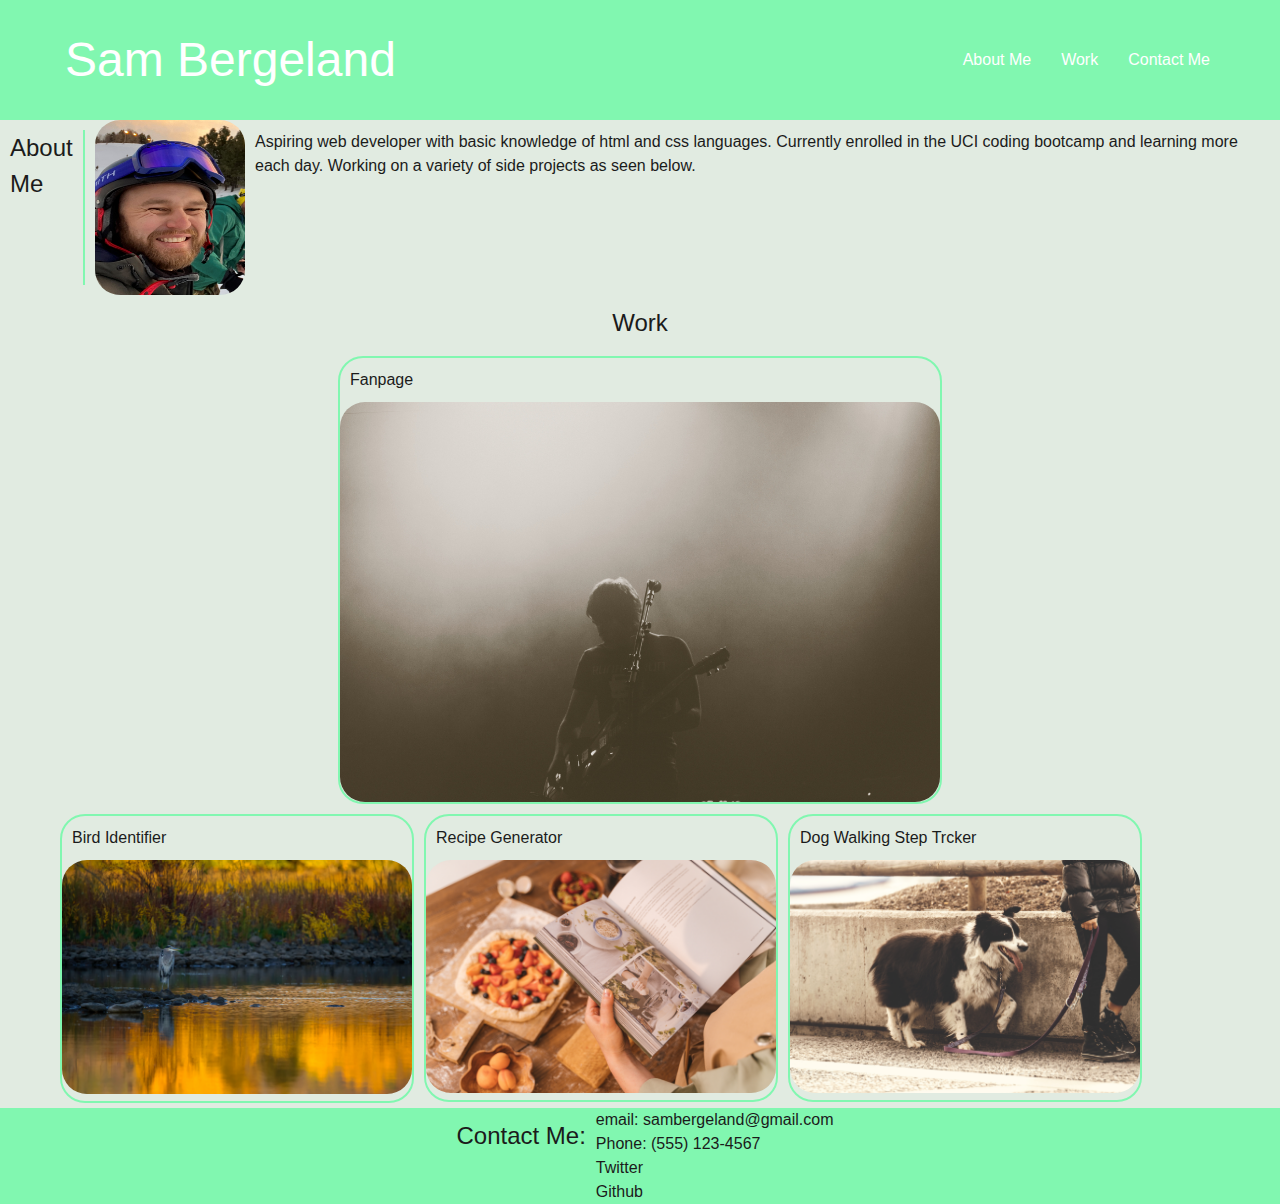
==== index.html @ 002733f5 "adjusted project" ====
<!DOCTYPE html>
<html lang="en">
<head>
  <meta charset="UTF-8">
  <meta http-equiv="X-UA-Compatible" content="IE=edge">
  <meta name="viewport" content="width=device-width, initial-scale=1.0">
  <link rel="stylesheet" href="./assets/reset.css">
  <link rel="stylesheet" href="./assets/style2.css">
  
  
  <title>Sam Bergeland Portfolio</title>
</head>
<body>
  <div class="navbar">
    <div class="container flex">
      <h1 class="name">Sam Bergeland</h1>
      <nav>
        <ul>
          <li><a href="#aboutMe">About Me</a></li>
          <li><a href="#work">Work</a></li>
          <li><a href="#contactMe">Contact Me</a></li>
          
        </ul>
      </nav>


    </div>
    



  </div>
  <div class="aboutMe" id="aboutMe">
    <h1>About Me</h1>
    <img src="./assets/images/recentphoto.jpeg" alt="photo self">
    <p>Aspiring web developer with basic knowledge of html and css languages. Currently enrolled in the UCI coding bootcamp and learning more each day. Working on a variety of side projects as seen below.  </p>
  
  
  
  </div>
  <section class="content">
    <div class="container">
      
      <div class="work flex" id="work">
        <div style="display: flex ;width:100%; justify-content: center;">
          <h1>Work</h1>
        </div>
        <div class="mainProject">
            <a href="./assets/fanpage/fanpage.html">
            <div class="card project1">
              <h2>Fanpage</h2>
              <img src="./assets/images/project1.jpg" alt="band photo">
          
            </div>
          </a>
          </div>

        <div class="card project2">
          <h2>Bird Identifier</h2>
          <img src="./assets/images/project2.jpg" alt="wetlands bird">
        
        </div>
        <div class="card project3">
          <h2>Recipe Generator</h2>
          <img src="./assets/images/project3.jpg" alt="cookbook kitchen">
        
        </div>
        <div class="card project4">
          <h2>Dog Walking Step Trcker</h2>
          <img src="./assets/images/project4.jpg" alt="Man Walking Dog">
        
        </div>



      </div>
      
      




    </div>





  </section>
  <div class="contactMe" id="contactMe">
    <h1>Contact Me:</h1>
    <ul>
      <li>email: sambergeland@gmail.com</li>
      <li>Phone: (555) 123-4567</li>
      <li><a href="#">Twitter</a></li>
      <li><a href="#">Github</a></li>
    </ul>
  
  
  
  </div>





</body>
</html>
---- assets/style2.css ----
*{
  box-sizing: border-box;
}

body{
  font-family: 'Gill Sans', 'Gill Sans MT', Calibri, 'Trebuchet MS', sans-serif;
  color: rgb(27, 27, 27);
  line-height: 1.5;
}
ul{
  list-style-type: none;
}
a{
  text-decoration: none;
  color: rgb(27, 27, 27);
}
h1{
  font-weight: 300;
  margin: 10px;
  font-size: 1.5em;
}
h2{
  font-weight: 300;
    margin: 10px;
}
p{
  margin: 10px
}
img{
  width: 100%;
}
/* Navbar 
--------------------------------------*/

.navbar{
  background-color: rgb(129, 247, 176);
  color: rgb(255, 255, 255);
  height: 120px;
}
.navbar h1{
  font-size: 3em;
}
.navbar ul {
  display: flex;
}
.navbar a{
  color:rgb(255, 255, 255);
  padding: 10px;
  margin-top: 0%;
  margin-left: 5px;
  margin-right: 5px;
}
.navbar a:hover{
  color:bisque;
}
.navbar .flex{
  justify-content: space-between;
}
/* About Me 
--------------------------------------*/
.aboutMe{
  display: flex;
  background:rgb(225, 235, 225) ;
}
.aboutMe img{
  max-width: 150px;
  max-height: 175px;
  border-radius: 25px;
  -webkit-border-radius: 25px;
  -moz-border-radius: 25px;
  -ms-border-radius: 25px;
  -o-border-radius: 25px;
  
}
.aboutMe h1{
  border-right: 2px rgb(129, 247, 176) solid;
  
}
/* Work
-------------------------------------- */

.work img{
   max-width: 350px;
  max-height: fit-content; 
  border-radius: 25px;
  /* -webkit-border-radius: 25px;
  -moz-border-radius: 25px;
  -ms-border-radius: 25px;
  -o-border-radius: 25px; */
}
.work .card{
  border:2px rgb(129, 247, 176) solid;
  border-radius: 25px;
  margin: 5px;
  -webkit-border-radius: 25px;
  -moz-border-radius: 25px;
  -ms-border-radius: 25px;
  -o-border-radius: 25px;
}
.work .project1{
  display: flex;
  flex-direction: column;
 
  justify-content: center;
  
}
.mainProject{
  display: flex;
  justify-content: center;
  width: 100%;
}
.project1 img{
  width: 100%;
  max-width: 600px;
}
.project4 img{
  max-height: 233px ;
}


.contactMe{
  background: rgb(129, 247, 176);
  display: flex;
  justify-content: center;
}
/* Utility
-------------------------------------- */
.content{
  background-color: rgb(225, 235, 225);
}
.grid{
  display: grid;
  grid-template-columns: 1fr 1fr;
  gap: 10px;
  height: 100%;
  grid-template-rows: 1fr 1fr 1fr 1fr;
}
.container{
  max-width: 1250px;
  margin: 0 auto;
  overflow: auto;
  padding: 0 40px;
}
.flex{
  display: flex;
  flex-wrap: wrap;
  height: 100%;
  align-items: center;
  
}
@media only screen and (min-device-width : 320px) and (max-device-width : 480px){
.navbar{height: initial;}
.navbar .flex{flex-direction: column;}
.navbar ul{flex-direction: column;}
}
@media only screen and (min-device-width : 768px) and (max-device-width : 1024px){

}
@media only screen and (min-width : 1224px) {
  
}
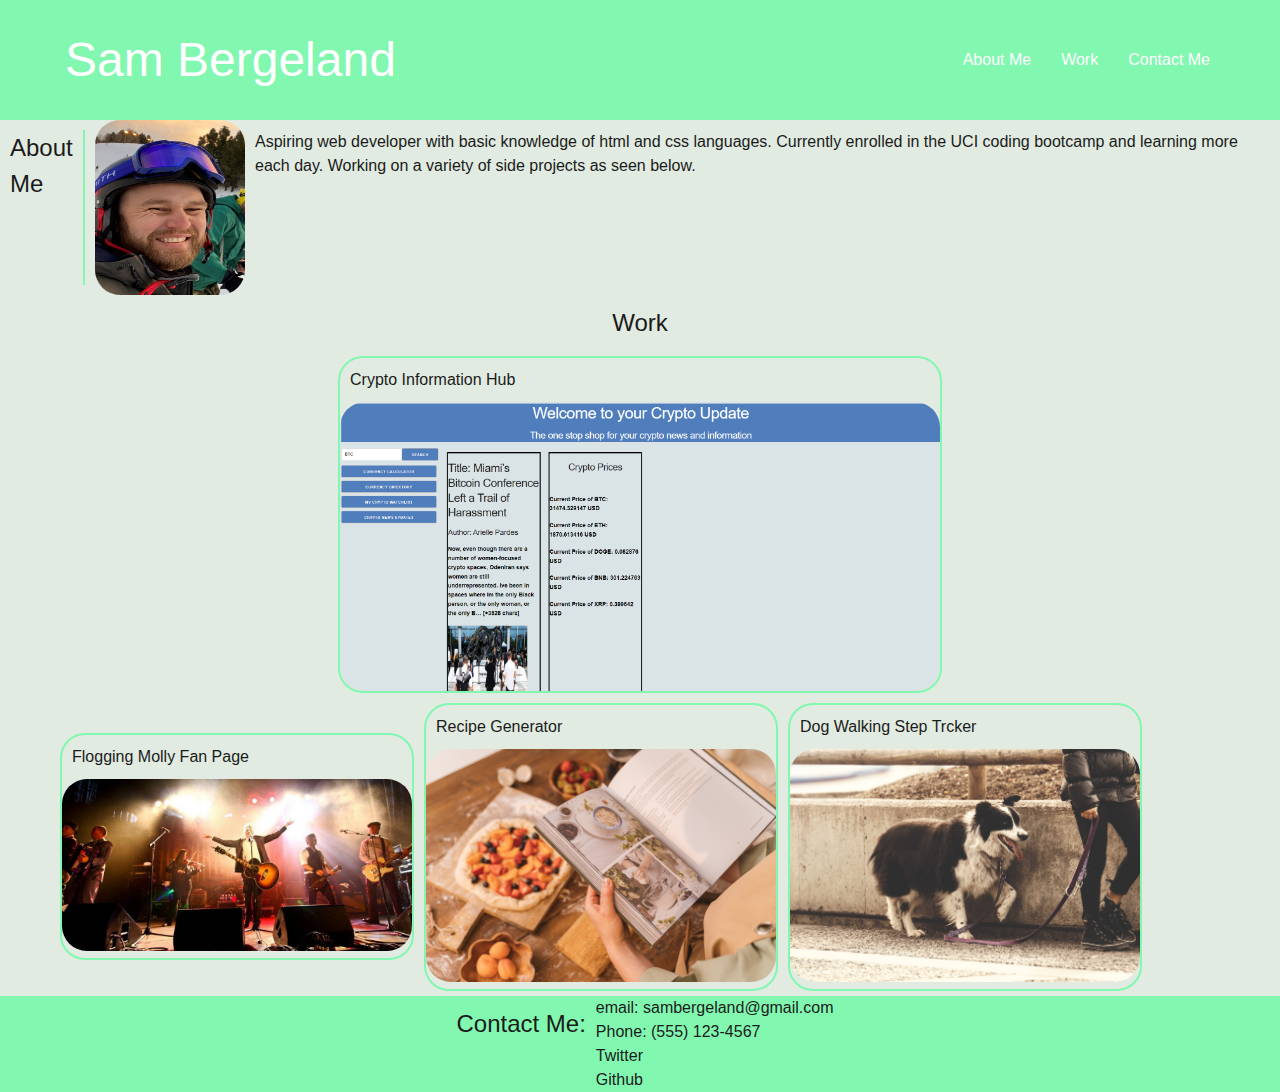
==== commit e109e401: "updated portfolio with most recent project" ====
--- a/index.html
+++ b/index.html
@@ -46,19 +46,20 @@
           <h1>Work</h1>
         </div>
         <div class="mainProject">
-            <a href="./assets/fanpage/fanpage.html">
+            <a href="https://samb56.github.io/crypto-information-hub/">
             <div class="card project1">
-              <h2>Fanpage</h2>
-              <img src="./assets/images/project1.jpg" alt="band photo">
+              <h2>Crypto Information Hub</h2>
+              <img src="./assets/images/crypto.png" alt="crypto info site">
           
             </div>
           </a>
           </div>
 
         <div class="card project2">
-          <h2>Bird Identifier</h2>
-          <img src="./assets/images/project2.jpg" alt="wetlands bird">
-        
+          <a href="./assets/fanpage/fanpage.html">
+          <h2>Flogging Molly Fan Page</h2>
+          <img src="./assets/fanpage/Images/flogging-molly.jpg" alt="flogging molly fanpage">
+        </a>
         </div>
         <div class="card project3">
           <h2>Recipe Generator</h2>
